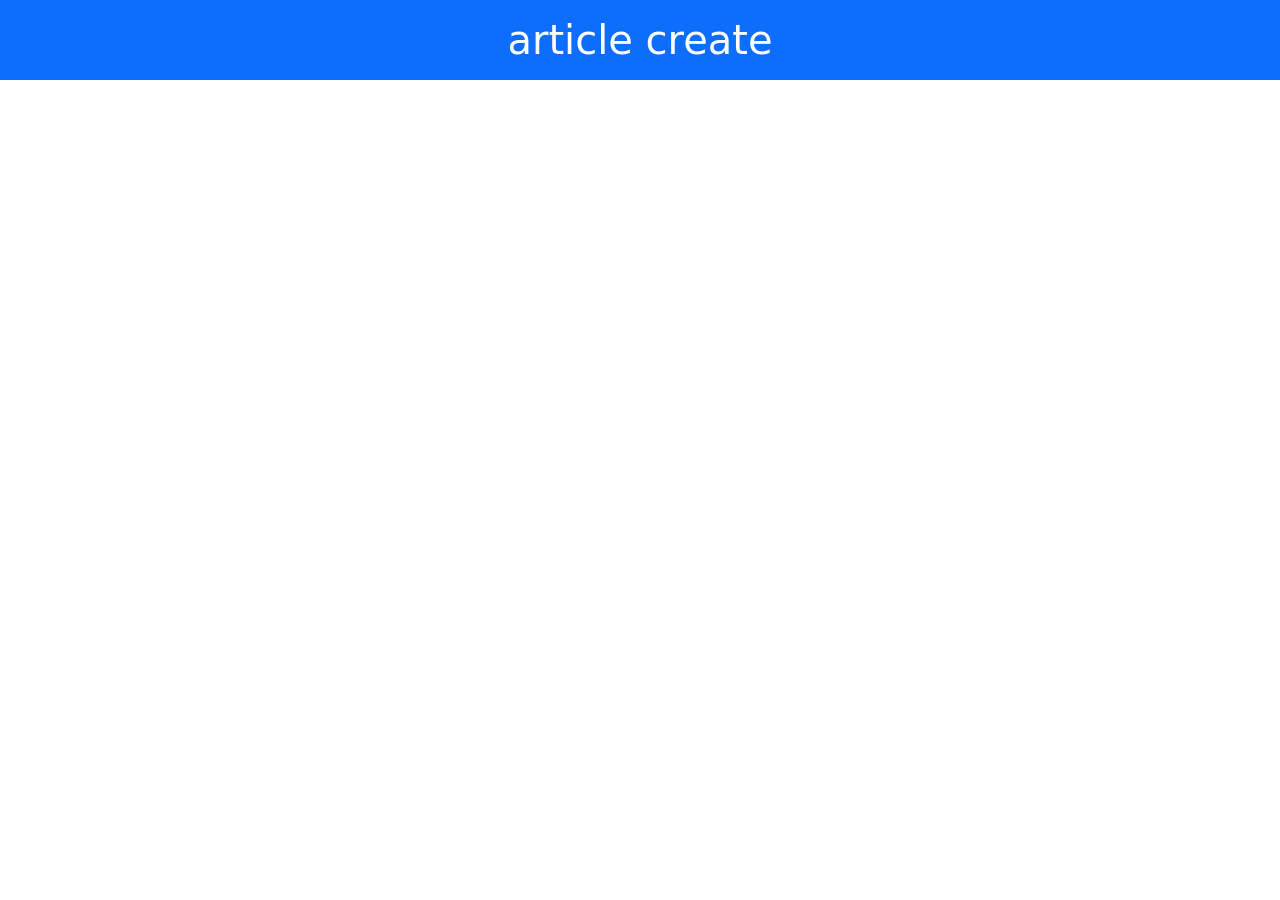
==== src/page/html/article_page/article_create.html @ d1266632 "fix structure" ====
<!doctype html>
<html lang="en">
  <head>
    <meta charset="utf-8">
    <meta name="viewport" content="width=device-width, initial-scale=1">
    <title>article create</title>
    <link href="https://cdn.jsdelivr.net/npm/bootstrap@5.3.8/dist/css/bootstrap.min.css" rel="stylesheet" integrity="sha384-sRIl4kxILFvY47J16cr9ZwB07vP4J8+LH7qKQnuqkuIAvNWLzeN8tE5YBujZqJLB" crossorigin="anonymous">
  </head>
  <body>
    <h1 class="bg-primary text-white text-center p-3">article create</h1>
    <script src="https://cdn.jsdelivr.net/npm/bootstrap@5.3.8/dist/js/bootstrap.bundle.min.js" integrity="sha384-FKyoEForCGlyvwx9Hj09JcYn3nv7wiPVlz7YYwJrWVcXK/BmnVDxM+D2scQbITxI" crossorigin="anonymous"></script>
  </body>
</html>
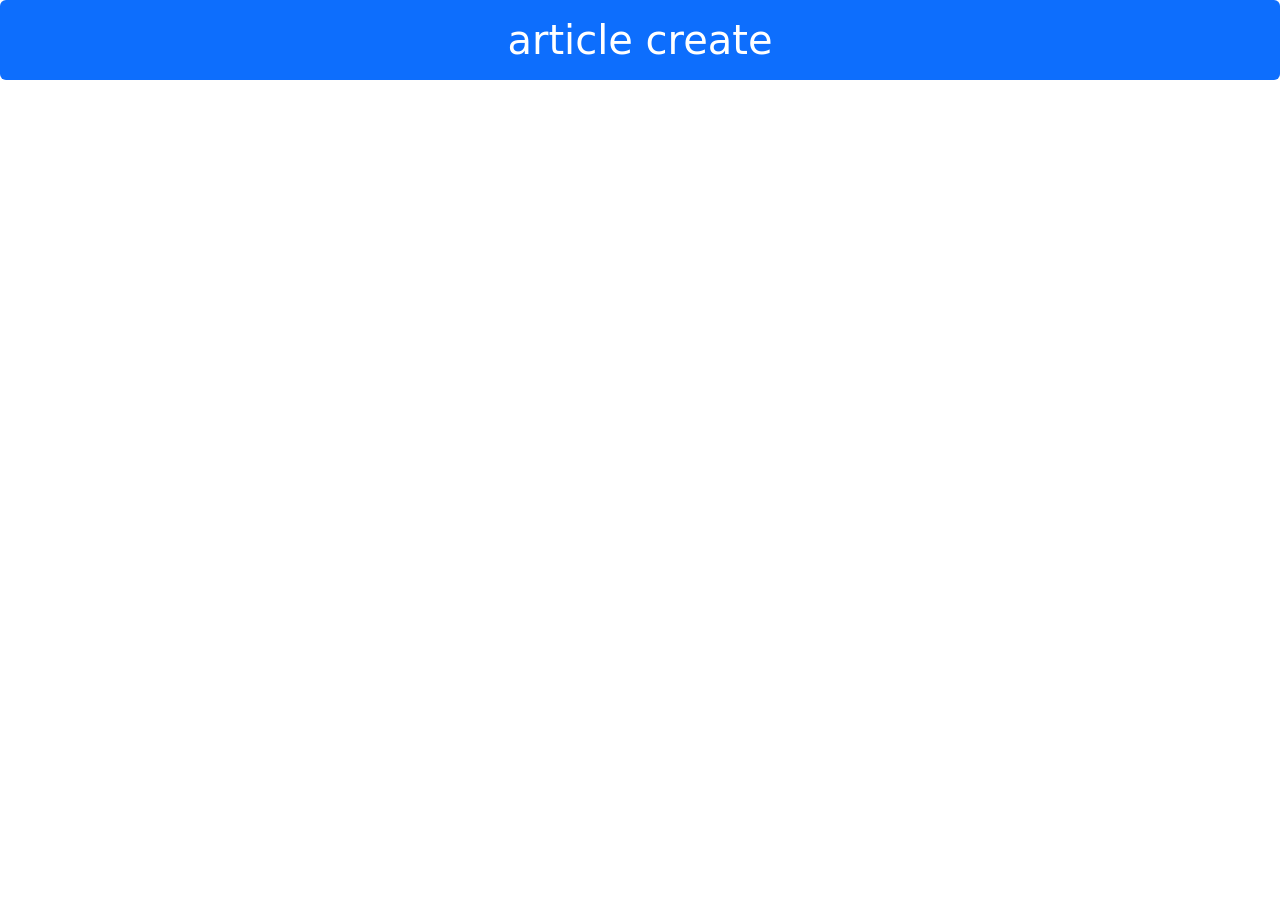
==== commit 218002d7: "config-route" ====
--- a/src/page/html/article_page/article_create.html
+++ b/src/page/html/article_page/article_create.html
@@ -7,7 +7,7 @@
     <link href="https://cdn.jsdelivr.net/npm/bootstrap@5.3.8/dist/css/bootstrap.min.css" rel="stylesheet" integrity="sha384-sRIl4kxILFvY47J16cr9ZwB07vP4J8+LH7qKQnuqkuIAvNWLzeN8tE5YBujZqJLB" crossorigin="anonymous">
   </head>
   <body>
-    <h1 class="bg-primary text-white text-center p-3">article create</h1>
+    <h1 class="bg-primary text-white text-center p-3 shadow-xl rounded">article create</h1>
     <script src="https://cdn.jsdelivr.net/npm/bootstrap@5.3.8/dist/js/bootstrap.bundle.min.js" integrity="sha384-FKyoEForCGlyvwx9Hj09JcYn3nv7wiPVlz7YYwJrWVcXK/BmnVDxM+D2scQbITxI" crossorigin="anonymous"></script>
   </body>
 </html>
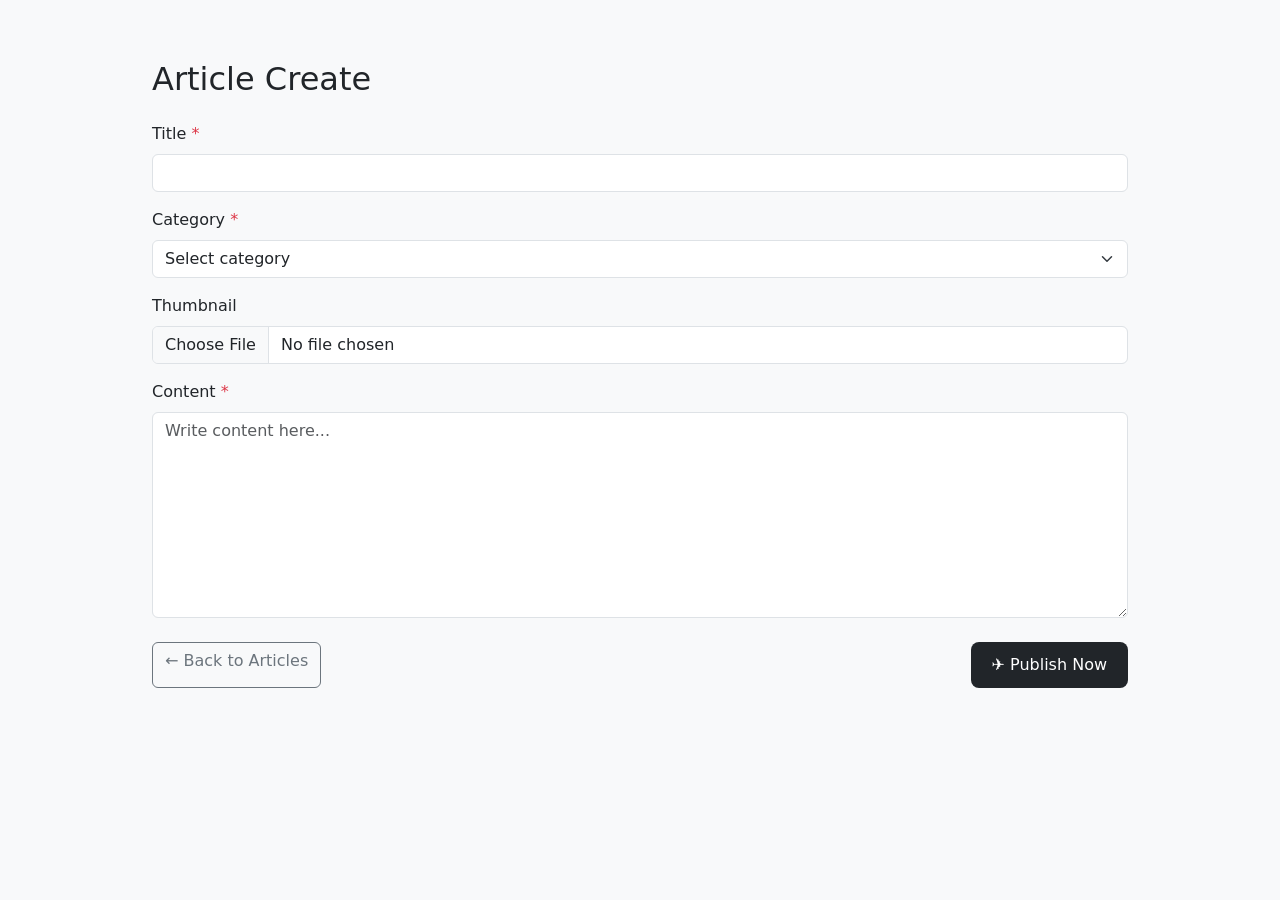
==== commit 14ba561c: "all article" ====
--- a/src/page/html/article_page/article_create.html
+++ b/src/page/html/article_page/article_create.html
@@ -2,12 +2,89 @@
 <html lang="en">
   <head>
     <meta charset="utf-8">
-    <meta name="viewport" content="width=device-width, initial-scale=1">
+    <!-- <meta name="viewport" content="width=device-width, initial-scale=1"> -->
+    <meta name="viewport" content="width=device-width, initial-scale=1.0">
     <title>article create</title>
     <link href="https://cdn.jsdelivr.net/npm/bootstrap@5.3.8/dist/css/bootstrap.min.css" rel="stylesheet" integrity="sha384-sRIl4kxILFvY47J16cr9ZwB07vP4J8+LH7qKQnuqkuIAvNWLzeN8tE5YBujZqJLB" crossorigin="anonymous">
+    
+    <style>
+      body {
+        background-color: #f8f9fa;
+      }
+      .form-wrapper {
+        max-width: 1000px;
+        margin: 60px auto;
+      }
+      .btn-publish {
+        background-color: #212529;
+        color: #fff;
+        border-radius: 8px;
+        padding: 10px 20px;
+      }
+      .btn-publish:hover {
+        background-color: #000;
+        color: #fff;
+      }
+      /* textarea {
+        resize: vertical;
+      } */
+    </style>
+  
   </head>
   <body>
-    <h1 class="bg-primary text-white text-center p-3 shadow-xl rounded">article create</h1>
+    <!-- <h1 class="bg-primary text-white text-center p-3">article create</h1> -->
+
+    <div class="container form-wrapper">
+
+      <h2 class="mb-4">Article Create</h2>
+
+      <form action="#" method="POST" enctype="multipart/form-data">
+        <div class="mb-3">
+          <label for="title" class="form-label">
+            Title <span class="text-danger">*</span>
+          </label>
+          <input type="text" id="title" name="title" class="form-control" required>
+        </div>
+
+        <div class="mb-3">
+          <label for="category" class="form-label">
+            Category <span class="text-danger">*</span>
+          </label>
+          <select id="category" name="category" class="form-select" required>
+            <option value="" selected disabled>Select category</option>
+            <option value="technology">Technology</option>
+            <option value="education">Education</option>
+            <option value="business">Business</option>
+          </select>
+        </div>
+
+          <div class="mb-3">
+            <label for="thumbnail" class="form-label">
+              Thumbnail
+            </label>
+            <input type="file" id="thumbnail" name="thumbnail" class="form-control">
+          </div>
+
+          <div class="mb-4">
+            <label for="content" class="form-label">
+              Content <span class="text-danger">*</span>
+            </label>
+            <textarea id="content" name="content" class="form-control" rows="8" placeholder="Write content here..." required></textarea>
+          </div>
+
+          <div class="d-flex justify-content-between">
+            <a href="#" class="btn btn-outline-secondary">
+              ← Back to Articles
+               
+            </a>
+            <button type="submit" class="btn btn-publish">
+              ✈️ Publish Now
+            </button>
+          </div>
+      </form>
+    </div>
+
+      
     <script src="https://cdn.jsdelivr.net/npm/bootstrap@5.3.8/dist/js/bootstrap.bundle.min.js" integrity="sha384-FKyoEForCGlyvwx9Hj09JcYn3nv7wiPVlz7YYwJrWVcXK/BmnVDxM+D2scQbITxI" crossorigin="anonymous"></script>
   </body>
-</html>+</html>
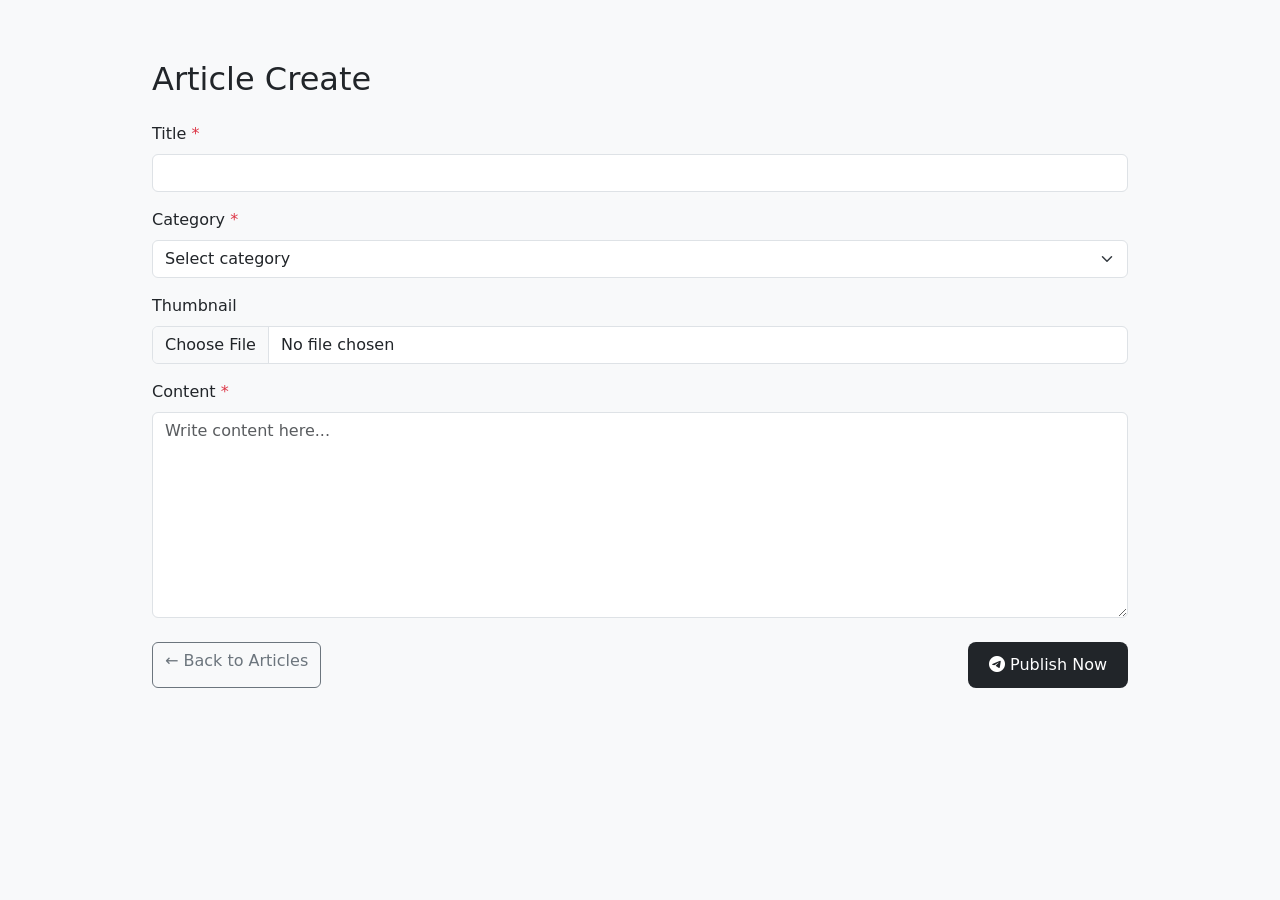
==== commit 2c0f8f31: "create article" ====
--- a/src/page/html/article_page/article_create.html
+++ b/src/page/html/article_page/article_create.html
@@ -5,6 +5,7 @@
     <!-- <meta name="viewport" content="width=device-width, initial-scale=1"> -->
     <meta name="viewport" content="width=device-width, initial-scale=1.0">
     <title>article create</title>
+    <link rel="stylesheet" href="https://cdn.jsdelivr.net/npm/bootstrap-icons@1.13.1/font/bootstrap-icons.min.css">
     <link href="https://cdn.jsdelivr.net/npm/bootstrap@5.3.8/dist/css/bootstrap.min.css" rel="stylesheet" integrity="sha384-sRIl4kxILFvY47J16cr9ZwB07vP4J8+LH7qKQnuqkuIAvNWLzeN8tE5YBujZqJLB" crossorigin="anonymous">
     
     <style>
@@ -28,6 +29,9 @@
       /* textarea {
         resize: vertical;
       } */
+      span{
+        color: red;
+      }
     </style>
   
   </head>
@@ -38,24 +42,26 @@
 
       <h2 class="mb-4">Article Create</h2>
 
-      <form action="#" method="POST" enctype="multipart/form-data">
+      <form id="my-form" enctype="multipart/form-data">
         <div class="mb-3">
           <label for="title" class="form-label">
             Title <span class="text-danger">*</span>
           </label>
-          <input type="text" id="title" name="title" class="form-control" required>
+          <input type="text" id="title" name="title" class="form-control">
+          <span id="titleError"></span>
         </div>
 
         <div class="mb-3">
           <label for="category" class="form-label">
             Category <span class="text-danger">*</span>
           </label>
-          <select id="category" name="category" class="form-select" required>
+          <select id="category" name="category" class="form-select" >
             <option value="" selected disabled>Select category</option>
             <option value="technology">Technology</option>
             <option value="education">Education</option>
             <option value="business">Business</option>
           </select>
+          <span id="categoryError"></span>
         </div>
 
           <div class="mb-3">
@@ -69,16 +75,16 @@
             <label for="content" class="form-label">
               Content <span class="text-danger">*</span>
             </label>
-            <textarea id="content" name="content" class="form-control" rows="8" placeholder="Write content here..." required></textarea>
+            <textarea id="content" name="content" class="form-control" rows="8" placeholder="Write content here..."></textarea>
           </div>
+          <span id="contentError"></span>
 
           <div class="d-flex justify-content-between">
-            <a href="#" class="btn btn-outline-secondary">
+            <a href="article_list.html" class="btn btn-outline-secondary">
               ← Back to Articles
-               
             </a>
-            <button type="submit" class="btn btn-publish">
-              ✈️ Publish Now
+            <button type="submit" class="btn btn-publish" onclick="getPublish()">
+              <i class="bi bi-telegram"></i> Publish Now
             </button>
           </div>
       </form>
@@ -86,5 +92,7 @@
 
       
     <script src="https://cdn.jsdelivr.net/npm/bootstrap@5.3.8/dist/js/bootstrap.bundle.min.js" integrity="sha384-FKyoEForCGlyvwx9Hj09JcYn3nv7wiPVlz7YYwJrWVcXK/BmnVDxM+D2scQbITxI" crossorigin="anonymous"></script>
+
+    <script src="../../scripts/article_scripts/article_create.js"></script>
   </body>
 </html>
